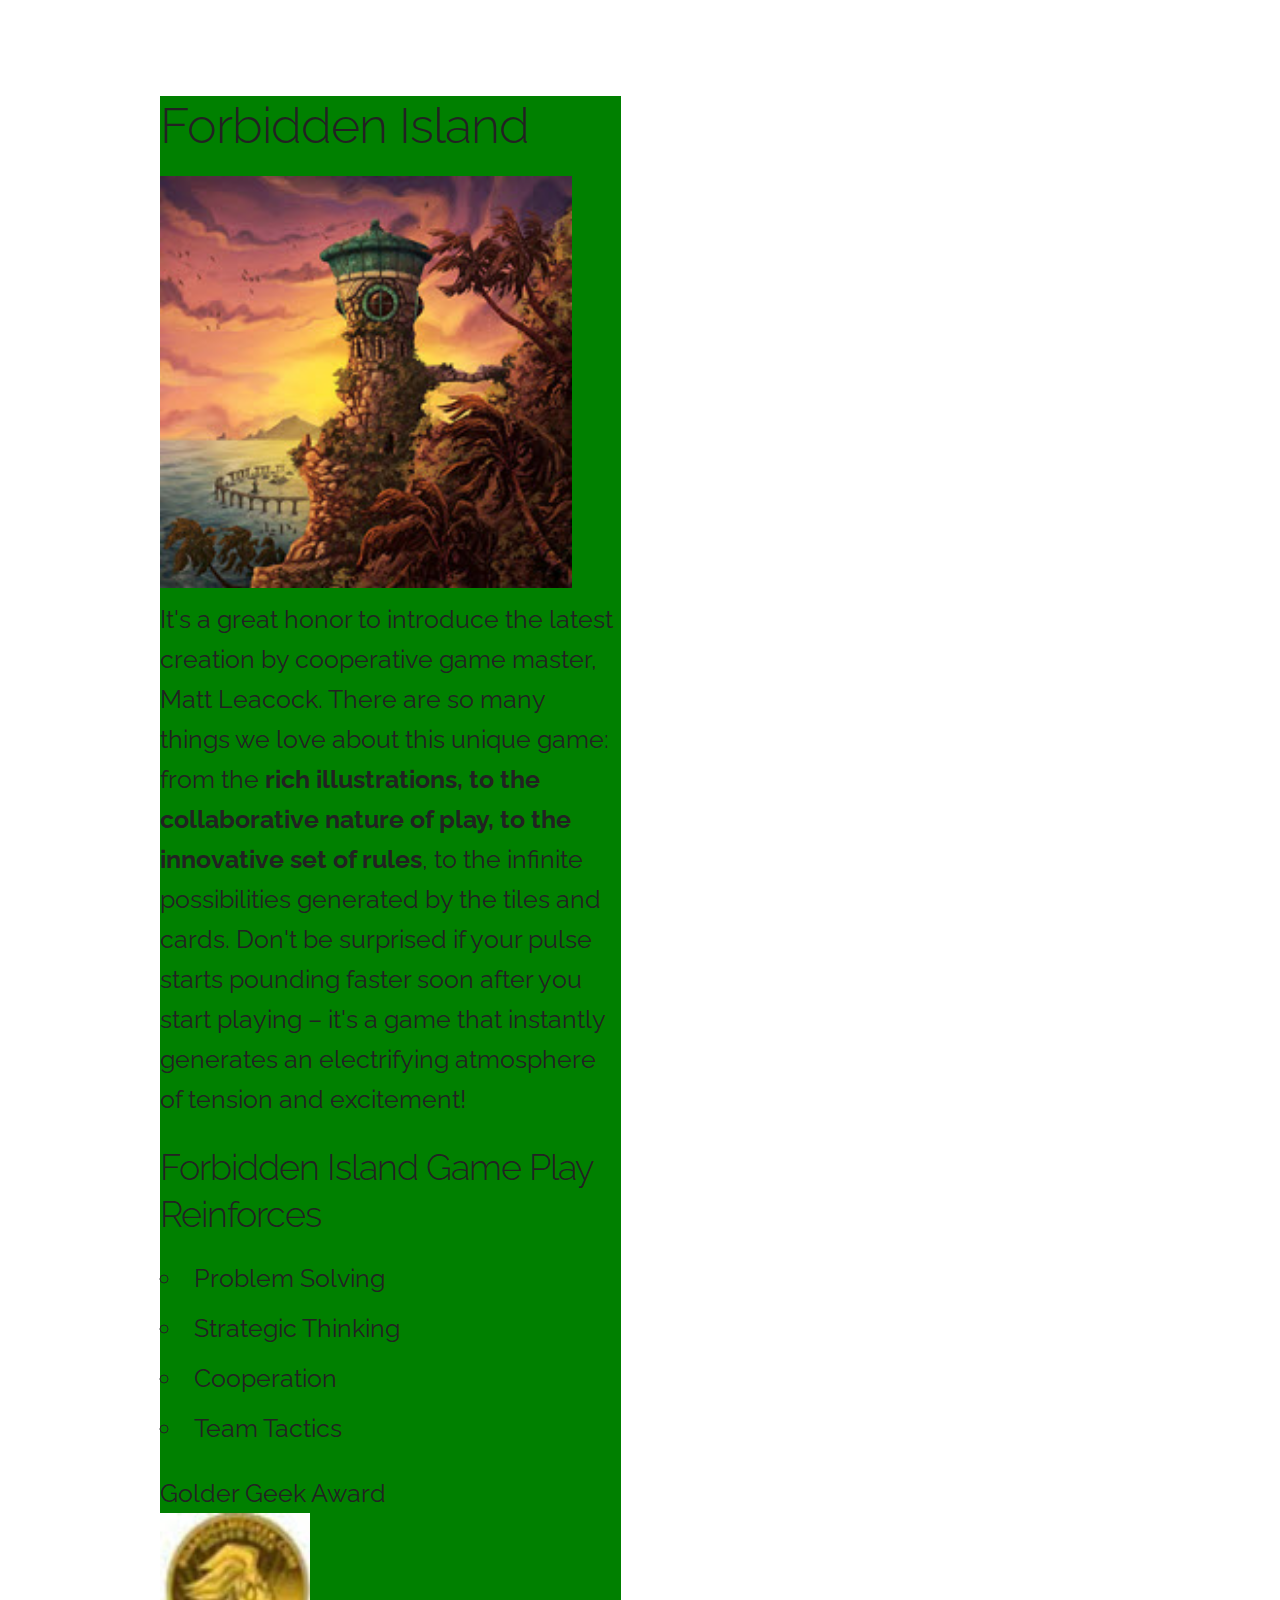
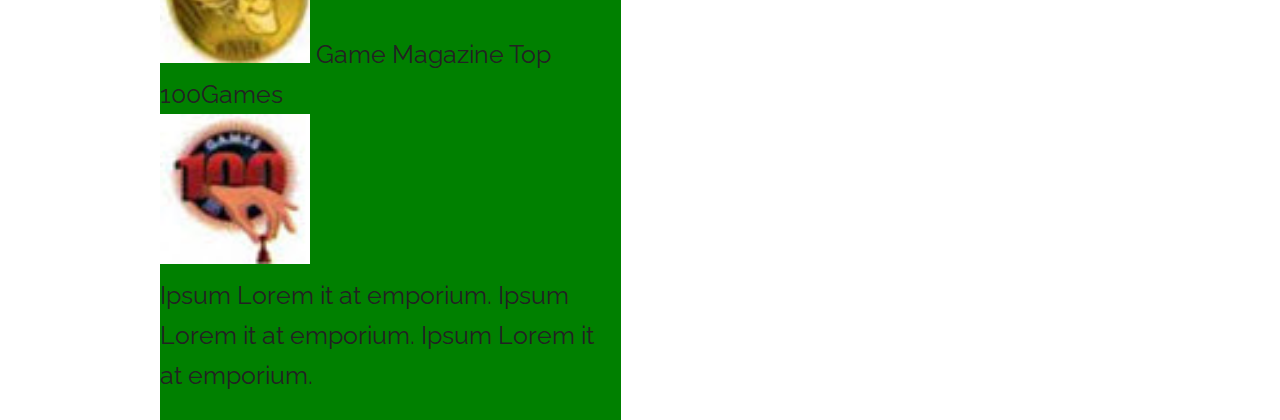
==== digitasLGi/index.html @ bc46b1b3 "DigitasLBi Project v1" ====
<!DOCTYPE html>
<html lang="en">
<head>

  <!-- Page Setup
  –––––––––––––––––––––––––––––––––––––––––––––––––– -->
  <meta charset="utf-8">
  <title>Forbidden Island</title>
  <meta name="description" content="html5">
  <meta name="jllavina" content="boardgames">

  <!-- Mobile Specs
  –––––––––––––––––––––––––––––––––––––––––––––––––– -->
  <meta name="viewport" content="width=device-width, initial-scale=1">

  <!-- Font
  –––––––––––––––––––––––––––––––––––––––––––––––––– -->
  <link href="//fonts.googleapis.com/css?family=Raleway:400,300,600" rel="stylesheet" type="text/css">

  <!-- CSS
  –––––––––––––––––––––––––––––––––––––––––––––––––– -->
  <link rel="stylesheet" href="css/normalize.css">
  <link rel="stylesheet" href="css/skeleton.css">

  <!-- Favicon
  –––––––––––––––––––––––––––––––––––––––––––––––––– -->
  <link rel="icon" type="image/png" href="images/favicon.png">

</head>
<body>

  <!-- Primary Page Layout
  –––––––––––––––––––––––––––––––––––––––––––––––––– -->

  <div class="container">
    
    <div class="row">
      <div class="one-half column" style="margin-top: 10%; background-color:green;">  
      	<header>    
            <h1>Forbidden Island</h1>
            <img id="img-circle" src="images/forbidden-island.jpg" alt="forbidden-island-image" width="412px" height="412px" />
            <p>It's a great honor to introduce the latest creation by cooperative game master, Matt Leacock. There are so many things we love about this unique game: from the <strong>rich illustrations, to the collaborative nature of play, to the innovative set of rules</strong>, to the infinite possibilities generated by the tiles and cards. Don't be surprised if your pulse starts pounding faster soon after you start playing – it's a game that instantly generates an electrifying atmosphere of tension and excitement!</p>
        </header>
        
        <article>
            <h3>Forbidden Island Game Play Reinforces</h3>
            <ul>
                <li>Problem Solving</li>
                <li>Strategic Thinking</li>
                <li>Cooperation</li>
                <li>Team Tactics</li>
            </ul>
        </article>
        
        <article>
        	<span>Golder Geek Award<br/>
            <img src="images/Golden-Geek-Award.jpg" alt="golden-geek-award-icon" width="150px" height="150px" /></span>
            
            <span>Game Magazine Top 100Games<br/>
            <img src="images/Game-Magazine-Top100-Games.jpg" alt="top100-games-icon" width="150px" height="150px" /></span>
            
            <p class="footer">Ipsum Lorem it at emporium. Ipsum Lorem it at emporium. Ipsum Lorem it at emporium.</p>
            
            
            
        </div>
     </div>       

        

               
        

  </div>

  
  
  
  
  
  
  
  

<!-- End Document
  –––––––––––––––––––––––––––––––––––––––––––––––––– -->
</body>
</html>
---- digitasLGi/css/skeleton.css ----
/*
* Skeleton V2.0.4
* Copyright 2014, Dave Gamache
* www.getskeleton.com
* Free to use under the MIT license.
* http://www.opensource.org/licenses/mit-license.php
* 12/29/2014
*/


/* Table of contents
––––––––––––––––––––––––––––––––––––––––––––––––––
- Grid
- Base Styles
- Typography
- Links
- Buttons
- Forms
- Lists
- Code
- Tables
- Spacing
- Utilities
- Clearing
- Media Queries
*/


/* Grid
–––––––––––––––––––––––––––––––––––––––––––––––––– */
.container {
  position: relative;
  width: 100%;
  max-width: 960px;
  margin: 0 auto;
  padding-left: 20px;
  box-sizing: border-box; 
  background-color:#ffffff;
}
.column,
.columns {
  width: 100%;
  float: left;
  box-sizing: border-box; }

/* For devices larger than 400px */
@media (min-width: 400px) {
  .container {
    width: 85%;
    padding: 0; }
}

/* For devices larger than 550px */
@media (min-width: 550px) {
  .container {
    width: 80%; }
  .column,
  .columns {
    margin-left: 4%; }
  .column:first-child,
  .columns:first-child {
    margin-left: 0; }

  .one.column,
  .one.columns                    { width: 4.66666666667%; }
  .two.columns                    { width: 13.3333333333%; }
  .three.columns                  { width: 22%;            }
  .four.columns                   { width: 30.6666666667%; }
  .five.columns                   { width: 39.3333333333%; }
  .six.columns                    { width: 48%;            }
  .seven.columns                  { width: 56.6666666667%; }
  .eight.columns                  { width: 65.3333333333%; }
  .nine.columns                   { width: 74.0%;          }
  .ten.columns                    { width: 82.6666666667%; }
  .eleven.columns                 { width: 91.3333333333%; }
  .twelve.columns                 { width: 100%; margin-left: 0; }

  .one-third.column               { width: 30.6666666667%; }
  .two-thirds.column              { width: 65.3333333333%; }

  .one-half.column                { width: 48%; }

  /* Offsets */
  .offset-by-one.column,
  .offset-by-one.columns          { margin-left: 8.66666666667%; }
  .offset-by-two.column,
  .offset-by-two.columns          { margin-left: 17.3333333333%; }
  .offset-by-three.column,
  .offset-by-three.columns        { margin-left: 26%;            }
  .offset-by-four.column,
  .offset-by-four.columns         { margin-left: 34.6666666667%; }
  .offset-by-five.column,
  .offset-by-five.columns         { margin-left: 43.3333333333%; }
  .offset-by-six.column,
  .offset-by-six.columns          { margin-left: 52%;            }
  .offset-by-seven.column,
  .offset-by-seven.columns        { margin-left: 60.6666666667%; }
  .offset-by-eight.column,
  .offset-by-eight.columns        { margin-left: 69.3333333333%; }
  .offset-by-nine.column,
  .offset-by-nine.columns         { margin-left: 78.0%;          }
  .offset-by-ten.column,
  .offset-by-ten.columns          { margin-left: 86.6666666667%; }
  .offset-by-eleven.column,
  .offset-by-eleven.columns       { margin-left: 95.3333333333%; }

  .offset-by-one-third.column,
  .offset-by-one-third.columns    { margin-left: 34.6666666667%; }
  .offset-by-two-thirds.column,
  .offset-by-two-thirds.columns   { margin-left: 69.3333333333%; }

  .offset-by-one-half.column,
  .offset-by-one-half.columns     { margin-left: 52%; }

}


/* Base Styles
–––––––––––––––––––––––––––––––––––––––––––––––––– */
/* NOTE
html is set to 62.5% so that all the REM measurements throughout Skeleton
are based on 10px sizing. So basically 1.5rem = 15px :) */
html {
  font-size: 62.5%; }
body {
  font-size: 2.5em; /* currently ems cause chrome bug misinterpreting rems on body element */
  line-height: 1.6;
  font-weight: 400;
  font-family: "Raleway", "HelveticaNeue", "Helvetica Neue", Helvetica, Arial, sans-serif;
  color: #222; }


/* Typography
–––––––––––––––––––––––––––––––––––––––––––––––––– */
h1, h2, h3, h4, h5, h6 {
  margin-top: 0;
  margin-bottom: 2rem;
  font-weight: 300; }
h1 { font-size: 4.0rem; line-height: 1.2;  letter-spacing: -.1rem;}
h2 { font-size: 3.6rem; line-height: 1.25; letter-spacing: -.1rem; }
h3 { font-size: 3.0rem; line-height: 1.3;  letter-spacing: -.1rem; }
h4 { font-size: 2.4rem; line-height: 1.35; letter-spacing: -.08rem; }
h5 { font-size: 1.8rem; line-height: 1.5;  letter-spacing: -.05rem; }
h6 { font-size: 1.5rem; line-height: 1.6;  letter-spacing: 0; }

/* Larger than phablet */
@media (min-width: 550px) {
  h1 { font-size: 5.0rem; }
  h2 { font-size: 4.2rem; }
  h3 { font-size: 3.6rem; }
  h4 { font-size: 3.0rem; }
  h5 { font-size: 2.4rem; }
  h6 { font-size: 1.5rem; }
}

p {
  margin-top: 0; }


/* Links
–––––––––––––––––––––––––––––––––––––––––––––––––– */
a {
  color: #1EAEDB; }
a:hover {
  color: #0FA0CE; }


/* Buttons
–––––––––––––––––––––––––––––––––––––––––––––––––– */
.button,
button,
input[type="submit"],
input[type="reset"],
input[type="button"] {
  display: inline-block;
  height: 38px;
  padding: 0 30px;
  color: #555;
  text-align: center;
  font-size: 11px;
  font-weight: 600;
  line-height: 38px;
  letter-spacing: .1rem;
  text-transform: uppercase;
  text-decoration: none;
  white-space: nowrap;
  background-color: transparent;
  border-radius: 4px;
  border: 1px solid #bbb;
  cursor: pointer;
  box-sizing: border-box; }
.button:hover,
button:hover,
input[type="submit"]:hover,
input[type="reset"]:hover,
input[type="button"]:hover,
.button:focus,
button:focus,
input[type="submit"]:focus,
input[type="reset"]:focus,
input[type="button"]:focus {
  color: #333;
  border-color: #888;
  outline: 0; }
.button.button-primary,
button.button-primary,
input[type="submit"].button-primary,
input[type="reset"].button-primary,
input[type="button"].button-primary {
  color: #FFF;
  background-color: #33C3F0;
  border-color: #33C3F0; }
.button.button-primary:hover,
button.button-primary:hover,
input[type="submit"].button-primary:hover,
input[type="reset"].button-primary:hover,
input[type="button"].button-primary:hover,
.button.button-primary:focus,
button.button-primary:focus,
input[type="submit"].button-primary:focus,
input[type="reset"].button-primary:focus,
input[type="button"].button-primary:focus {
  color: #FFF;
  background-color: #1EAEDB;
  border-color: #1EAEDB; }


/* Forms
–––––––––––––––––––––––––––––––––––––––––––––––––– */
input[type="email"],
input[type="number"],
input[type="search"],
input[type="text"],
input[type="tel"],
input[type="url"],
input[type="password"],
textarea,
select {
  height: 38px;
  padding: 6px 10px; /* The 6px vertically centers text on FF, ignored by Webkit */
  background-color: #fff;
  border: 1px solid #D1D1D1;
  border-radius: 4px;
  box-shadow: none;
  box-sizing: border-box; }
/* Removes awkward default styles on some inputs for iOS */
input[type="email"],
input[type="number"],
input[type="search"],
input[type="text"],
input[type="tel"],
input[type="url"],
input[type="password"],
textarea {
  -webkit-appearance: none;
     -moz-appearance: none;
          appearance: none; }
textarea {
  min-height: 65px;
  padding-top: 6px;
  padding-bottom: 6px; }
input[type="email"]:focus,
input[type="number"]:focus,
input[type="search"]:focus,
input[type="text"]:focus,
input[type="tel"]:focus,
input[type="url"]:focus,
input[type="password"]:focus,
textarea:focus,
select:focus {
  border: 1px solid #33C3F0;
  outline: 0; }
label,
legend {
  display: block;
  margin-bottom: .5rem;
  font-weight: 600; }
fieldset {
  padding: 0;
  border-width: 0; }
input[type="checkbox"],
input[type="radio"] {
  display: inline; }
label > .label-body {
  display: inline-block;
  margin-left: .5rem;
  font-weight: normal; }


/* Lists
–––––––––––––––––––––––––––––––––––––––––––––––––– */
ul {
  list-style: circle inside; }
ol {
  list-style: decimal inside; }
ol, ul {
  padding-left: 0;
  margin-top: 0; }
ul ul,
ul ol,
ol ol,
ol ul {
  margin: 1.5rem 0 1.5rem 3rem;
  font-size: 90%; }
li {
  margin-bottom: 1rem; }


/* Code
–––––––––––––––––––––––––––––––––––––––––––––––––– */
code {
  padding: .2rem .5rem;
  margin: 0 .2rem;
  font-size: 90%;
  white-space: nowrap;
  background: #F1F1F1;
  border: 1px solid #E1E1E1;
  border-radius: 4px; }
pre > code {
  display: block;
  padding: 1rem 1.5rem;
  white-space: pre; }


/* Tables
–––––––––––––––––––––––––––––––––––––––––––––––––– */
th,
td {
  padding: 12px 15px;
  text-align: left;
  border-bottom: 1px solid #E1E1E1; }
th:first-child,
td:first-child {
  padding-left: 0; }
th:last-child,
td:last-child {
  padding-right: 0; }


/* Spacing
–––––––––––––––––––––––––––––––––––––––––––––––––– */
button,
.button {
  margin-bottom: 1rem; }
input,
textarea,
select,
fieldset {
  margin-bottom: 1.5rem; }
pre,
blockquote,
dl,
figure,
table,
p,
ul,
ol,
form {
  margin-bottom: 2.5rem; }


/* Utilities
–––––––––––––––––––––––––––––––––––––––––––––––––– */
.u-full-width {
  width: 100%;
  box-sizing: border-box; }
.u-max-full-width {
  max-width: 100%;
  box-sizing: border-box; }
.u-pull-right {
  float: right; }
.u-pull-left {
  float: left; }


/* Misc
–––––––––––––––––––––––––––––––––––––––––––––––––– */
hr {
  margin-top: 3rem;
  margin-bottom: 3.5rem;
  border-width: 0;
  border-top: 1px solid #E1E1E1; }


/* Clearing
–––––––––––––––––––––––––––––––––––––––––––––––––– */

/* Self Clearing Goodness */
.container:after,
.row:after,
.u-cf {
  content: "";
  display: table;
  clear: both; }


/* Media Queries
–––––––––––––––––––––––––––––––––––––––––––––––––– */
/*
Note: The best way to structure the use of media queries is to create the queries
near the relevant code. For example, if you wanted to change the styles for buttons
on small devices, paste the mobile query code up in the buttons section and style it
there.
*/


/* Larger than mobile */
@media (min-width: 400px) {}

/* Larger than phablet (also point when grid becomes active) */
@media (min-width: 550px) {}

/* Larger than tablet */
@media (min-width: 750px) {}

/* Larger than desktop */
@media (min-width: 1000px) {}

/* Larger than Desktop HD */
@media (min-width: 1200px) {}





.img-circle {
    border-radius: 50%;
}

#cta-button {
	text-align: center; 
    background-color: orange;
	-moz-border-radius: 15px;
 	border-radius: 15px;
    border:solid 1px black;
    padding:5px; 
	box-shadow: 10px 10px 5px #888888;
	
}

#footer { font-size:10px; color:#ccc;" }
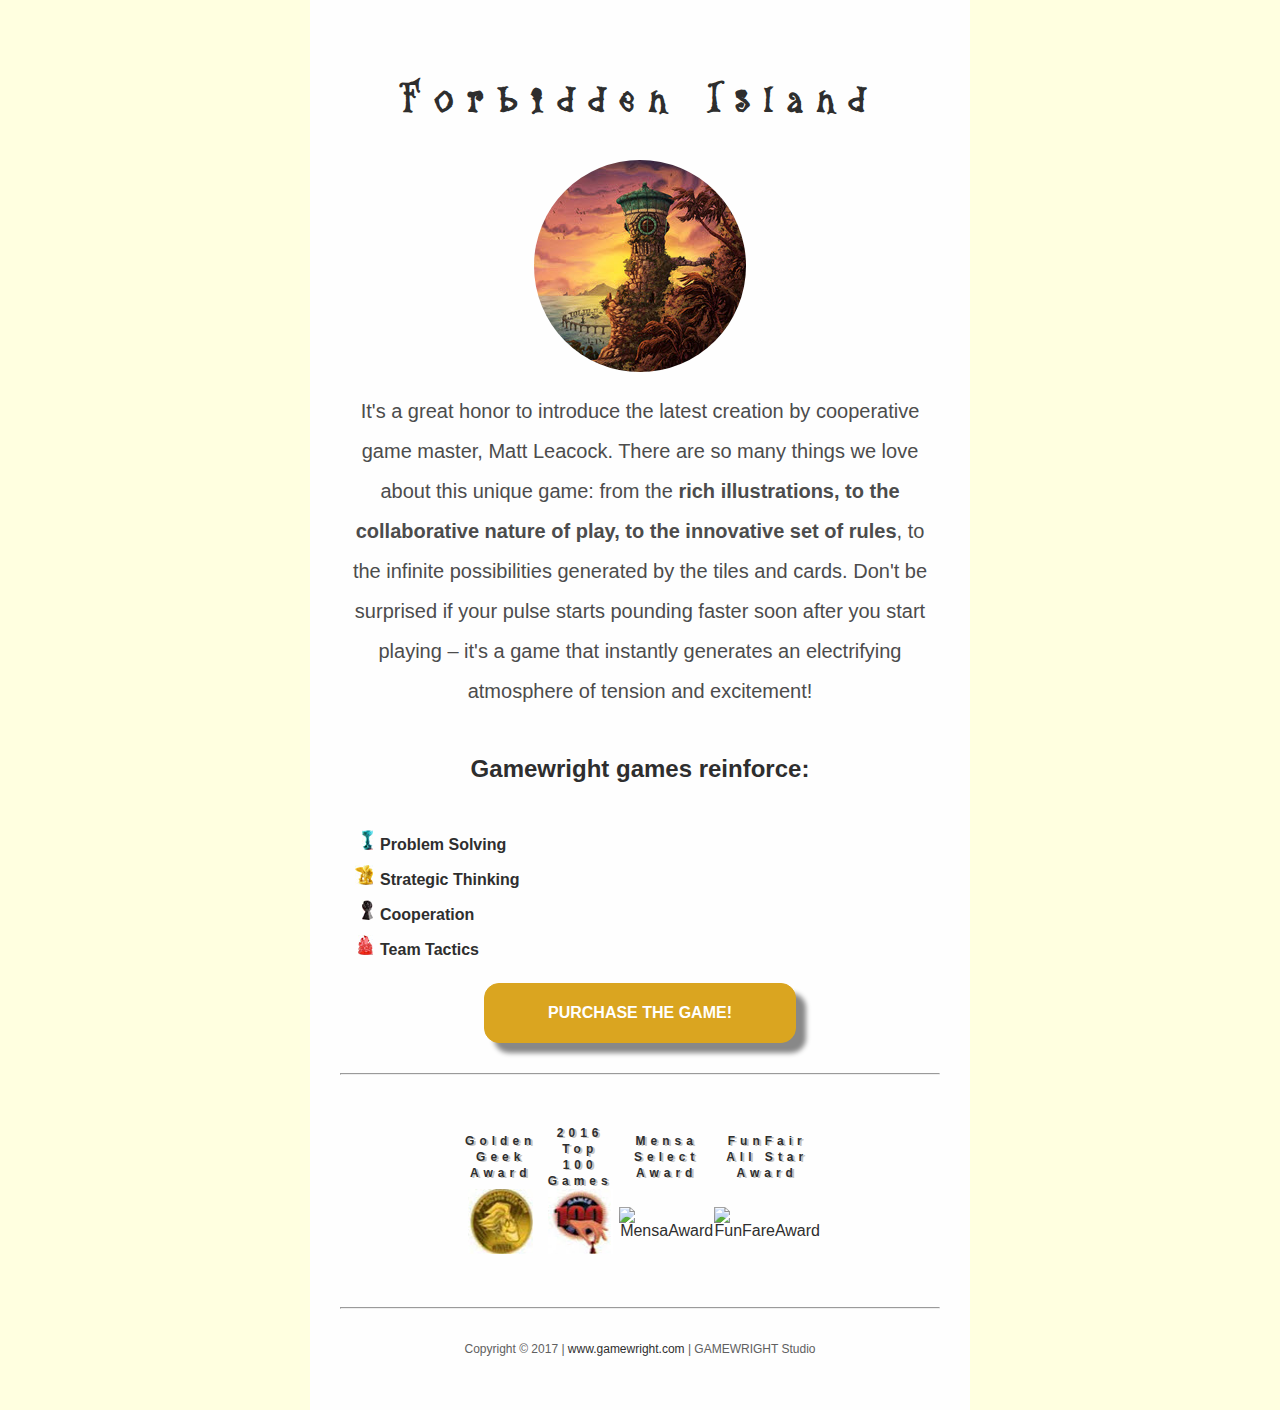
==== commit ac984d43: "changelog 1" ====
--- a/digitasLGi/index.html
+++ b/digitasLGi/index.html
@@ -8,81 +8,140 @@
   <title>Forbidden Island</title>
   <meta name="description" content="html5">
   <meta name="jllavina" content="boardgames">
-
   <!-- Mobile Specs
   –––––––––––––––––––––––––––––––––––––––––––––––––– -->
   <meta name="viewport" content="width=device-width, initial-scale=1">
-
   <!-- Font
   –––––––––––––––––––––––––––––––––––––––––––––––––– -->
   <link href="//fonts.googleapis.com/css?family=Raleway:400,300,600" rel="stylesheet" type="text/css">
+  <!-- CSS
+  –––––––––––––––––––––––––––––––––––––––––––––––––– 
+  <link rel="stylesheet" href="css/style.css">
+  -->
 
-  <!-- CSS
-  –––––––––––––––––––––––––––––––––––––––––––––––––– -->
-  <link rel="stylesheet" href="css/normalize.css">
-  <link rel="stylesheet" href="css/skeleton.css">
+  <style type="text/css">
+    body {
+		font-family: 'Open Sans', Helvetica, arial, sans-serif;
+		font-size: 100%;
+		line-height: 100%;
+		font-weight: normal;
+		text-align: center;
+		max-width: 660px;
+		margin: 0 auto 0 auto;
+		color: #2e2e2e; 
+		background-color: #FFFFE0; }	
+	
+	.img-circle {
+    	border-radius: 50%; }
+	a:link, a:hover, a:visited, a:active {
+		color: #ffffff;  
+		text-decoration: none; }
+	
+	.textStyle { font-size:125%; line-height:40px; color:#4c4c4c; }
+	
+	ul, li { line-height:35px; text-align:left; font-weight:bold; }
+	
+	table { padding:20px; }
+	
+	@font-face {
+		font-family: "GingerbreadHouse";
+		src: url(fonts/GingerbreadHouse.ttf) format("truetype"); }
+	
+	h1 { padding-top: 30px; padding-bottom: 20px; letter-spacing:15px; font-size:300%; font-family:"GingerbreadHouse"; }
+	h2 { padding-top: 30px; padding-bottom: 30px; }
+	
+	th { font-size: 75%; text-shadow: 2px 1px #c2c2c2; letter-spacing:5px; } 
+	
+	hr { margin-top: 30px; margin-bottom: 30px; }
+	
+	.dark { color: #2e2e2e !important; a:hover: bold;}
+	
+	#container { background-color:#FEFEFE; padding:30px; }
+	
+	#cta {
+		-moz-border-radius: 15px;
+		margin: 0 auto 0 auto; 
+		width: 50%;
+		padding: 5px; 
+		background-color: #DAA520;
+		border-radius: 15px;
+		border: solid 1px #DAA520;
+		box-shadow: 10px 10px 5px #888888;	
+		font-weight: bold;
+		text-decoration: none;  }
+		
+	#footer { color:#606060; font-size:12px; line-height:21px; font-weight:400; padding-bottom:20px; }		
+	
+	#bullet-icon-goblet { list-style-image: url('images/goblet.jpg'); }
+	#bullet-icon-lion { list-style-image: url('images/lion.jpg');  }
+	#bullet-icon-stone { list-style-image: url('images/stone.jpg'); }
+	#bullet-icon-crystal { list-style-image: url('images/crystal.jpg');  }
+	
+	
+	 
+	/*  mobile queries */
+	@media only screen and ((max-device-width: 640px) { 
+		body { max-width: 400px; }
+		h1 { font-size:100%; padding-top: 20px; letter-spacing:10px; }
+	}
+	
+	
+  </style>
+  
+</head>
+	
 
-  <!-- Favicon
-  –––––––––––––––––––––––––––––––––––––––––––––––––– -->
-  <link rel="icon" type="image/png" href="images/favicon.png">
 
-</head>
 <body>
-
-  <!-- Primary Page Layout
-  –––––––––––––––––––––––––––––––––––––––––––––––––– -->
-
-  <div class="container">
-    
-    <div class="row">
-      <div class="one-half column" style="margin-top: 10%; background-color:green;">  
-      	<header>    
+<div id="container">
+		<header>    
             <h1>Forbidden Island</h1>
-            <img id="img-circle" src="images/forbidden-island.jpg" alt="forbidden-island-image" width="412px" height="412px" />
-            <p>It's a great honor to introduce the latest creation by cooperative game master, Matt Leacock. There are so many things we love about this unique game: from the <strong>rich illustrations, to the collaborative nature of play, to the innovative set of rules</strong>, to the infinite possibilities generated by the tiles and cards. Don't be surprised if your pulse starts pounding faster soon after you start playing – it's a game that instantly generates an electrifying atmosphere of tension and excitement!</p>
+            <a href="http://www.gamewright.com/gamewright/index.php?section=games&page=game&show=245" target="_blank">
+            <img class="img-circle" src="images/forbidden-island.jpg" alt="forbidden-island-image" width="212px" height="212px" /></a>
+            <br/><br/>
+            <div class="textStyle">It's a great honor to introduce the latest creation by cooperative game master, Matt Leacock. There are so many things we love about this unique game: from the <strong>rich illustrations, to the collaborative nature of play, to the innovative set of rules</strong>, to the infinite possibilities generated by the tiles and cards. Don't be surprised if your pulse starts pounding faster soon after you start playing – it's a game that instantly generates an electrifying atmosphere of tension and excitement!</div>
         </header>
         
-        <article>
-            <h3>Forbidden Island Game Play Reinforces</h3>
-            <ul>
-                <li>Problem Solving</li>
-                <li>Strategic Thinking</li>
-                <li>Cooperation</li>
-                <li>Team Tactics</li>
-            </ul>
+       <article>
+                <h2>Gamewright games reinforce:</h2>
+                <ul>
+                	<li id="bullet-icon-goblet">Problem Solving</li>
+                    <li id="bullet-icon-lion">Strategic Thinking</li>
+                    <li id="bullet-icon-stone">Cooperation</li>
+                    <li id="bullet-icon-crystal">Team Tactics</li>
+                </ul>   
         </article>
         
-        <article>
-        	<span>Golder Geek Award<br/>
-            <img src="images/Golden-Geek-Award.jpg" alt="golden-geek-award-icon" width="150px" height="150px" /></span>
-            
-            <span>Game Magazine Top 100Games<br/>
-            <img src="images/Game-Magazine-Top100-Games.jpg" alt="top100-games-icon" width="150px" height="150px" /></span>
-            
-            <p class="footer">Ipsum Lorem it at emporium. Ipsum Lorem it at emporium. Ipsum Lorem it at emporium.</p>
-            
-            
-            
+        
+        <div id="cta">
+        	<p><a href="http://www.gamewright.com/gamewright/index.php?section=games&page=game&show=245" target="_blank">PURCHASE THE GAME!</a></p>
         </div>
-     </div>       
-
         
 
-               
-        
+        <hr/>
 
-  </div>
+       
+        <article>        
+            <table width="400px" cellpadding="0" cellspacing="0" border="0" align="center"> 
+                <tbody>
+                <th>Golden Geek Award</th>
+                <th>2016 Top 100 Games</th>
+                <th>Mensa Select Award</th>
+                <th>FunFair All Star Award</th>
+                <tr align="center">
+                    <td width="100px"><img src="images/Golden-Geek-Award.jpg" alt="GoldenGeekAward" width="65" height="65" /></td>                    <td width="100px"><img src="images/Game-Magazine-Top100-Games.jpg" alt="Top100GamesAward" width="65" height="65" /></td>
+                    <td width="100px"><img src="images/Mensa.jpg" alt="MensaAward" width="65" height="65" /></td>
+                    <td width="100px"><img src="images/FunFare.jpg" alt="FunFareAward" width="65" height="65" /></td>
+                </tr>
+                </tbody>
+            </table>
+        </article>
+           
+        <hr/>
+            
+        <div id="footer">Copyright © 2017 | <a class="dark" href="http://www.gamewright.com/" target="_blank">www.gamewright.com</a> | GAMEWRIGHT Studio</div>
 
-  
-  
-  
-  
-  
-  
-  
-  
-
-<!-- End Document
-  –––––––––––––––––––––––––––––––––––––––––––––––––– -->
+   </div>   
+           
 </body>
 </html>
--- a/digitasLGi/css/style.css
+++ b/digitasLGi/css/style.css
@@ -0,0 +1 @@
+﻿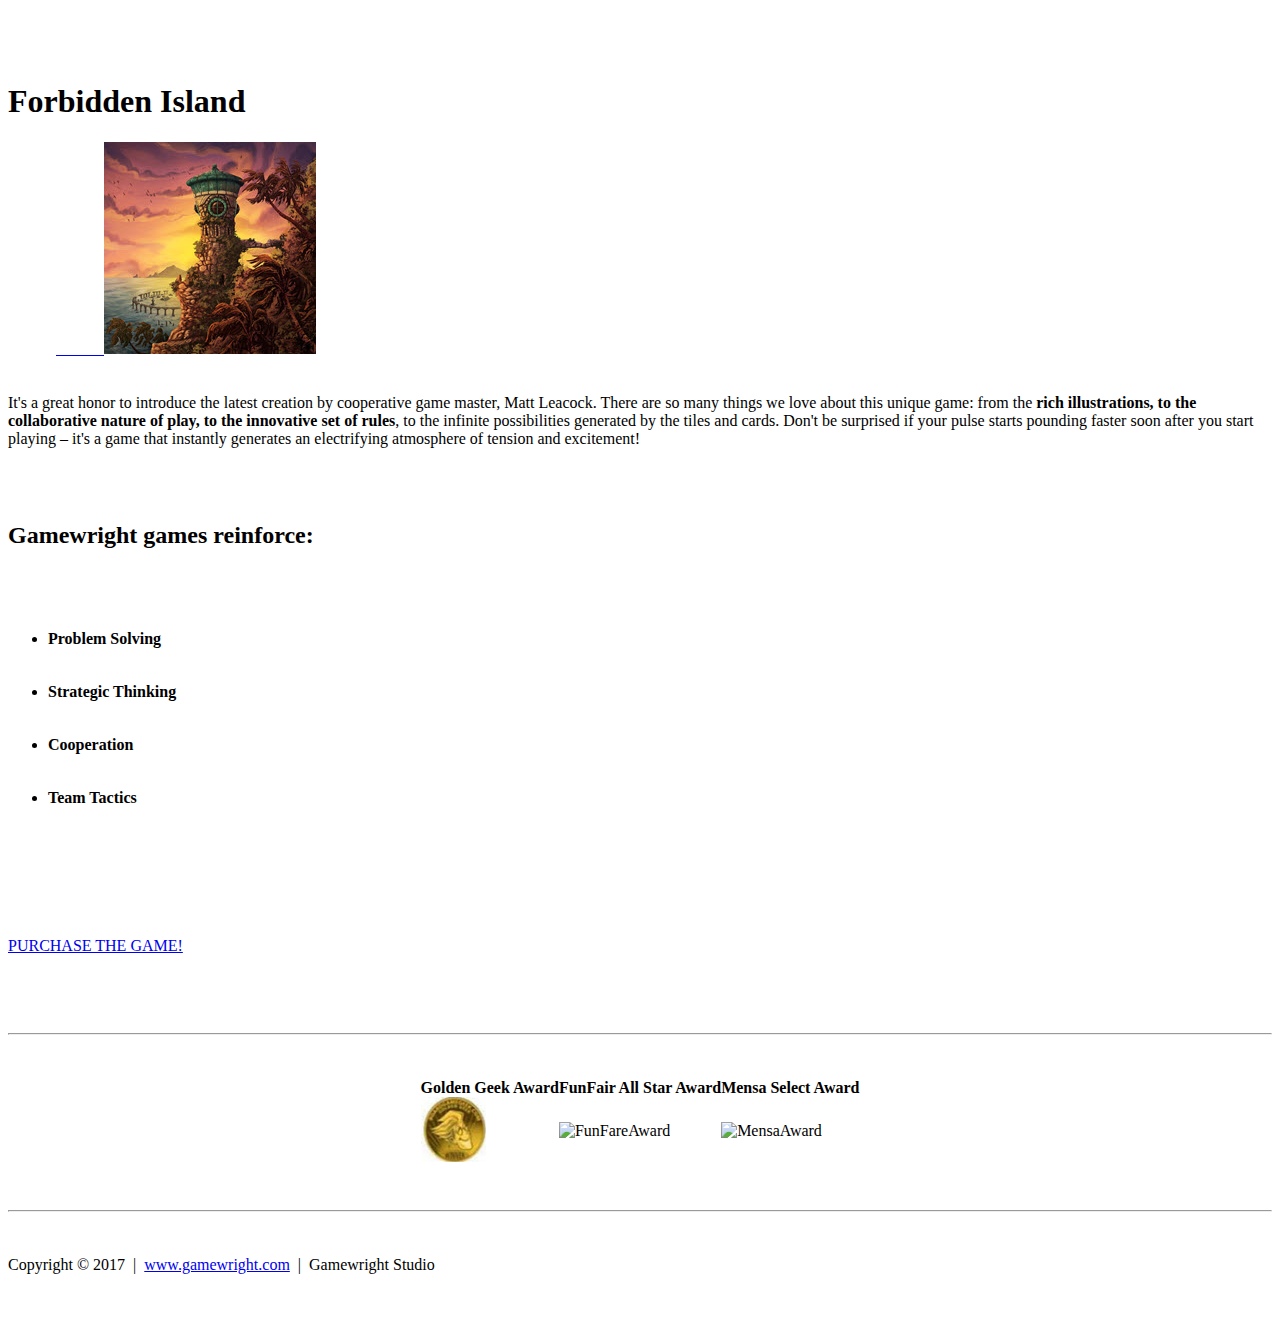
==== commit bdadbf14: "DigitasLBi Project" ====
--- a/digitasLGi/index.html
+++ b/digitasLGi/index.html
@@ -1,147 +1,10 @@
-<!DOCTYPE html>
-<html lang="en">
-<head>
+<!DOCTYPE html><html lang="en"><head>
+  <!-- Page Setup  –––––––––––––––––––––––––––––––––––––––––––––––––– -->  <meta charset="utf-8">  <title>Forbidden Island</title>  <meta name="description" content="html5">  <meta name="jllavina" content="boardgames">  <!-- Mobile Specs  –––––––––––––––––––––––––––––––––––––––––––––––––– -->  <meta name="viewport" content="width=device-width, initial-scale=1">  <!-- Font  –––––––––––––––––––––––––––––––––––––––––––––––––– -->  <link href="//fonts.googleapis.com/css?family=Raleway:400,300,600" rel="stylesheet" type="text/css">  <!-- CSS     ––––––––––––––––––––––––––––––––––––––––––––––––––   <link rel="stylesheet" href="css/styles.css"> -->
+  <style type="text/css">   body {  font-family: 'Open Sans', Helvetica, arial, sans-serif;  font-size: 100%;  line-height: 100%;  font-weight: normal;  text-align: center;  max-width: 660px;  margin: 0 auto 0 auto;  color: #2e2e2e;   background-color: #FFFFE0; }   .img-circle {     border-radius: 50%; }
+ a:link, a:hover, a:visited, a:active {  color: #ffffff;    text-decoration: none; }  .textStyle { font-size:125%; line-height:40px; color:#4c4c4c; }  ul, li { line-height:35px; text-align:left; font-weight:bold; }  table { padding:20px; }  @font-face {  font-family: "GingerbreadHouse";  src: url(fonts/GingerbreadHouse.ttf) format("truetype"); }  h1 { padding-top: 30px; padding-bottom: 20px; letter-spacing:15px; font-size:300%; font-family:"GingerbreadHouse"; } h2 { padding-top: 30px; padding-bottom: 30px; }  th { font-size: 75%; text-shadow: 2px 1px #c2c2c2; letter-spacing:5px; }   #dark { color: #2e2e2e; }  span:hover { font-weight:bold; }  #spacer1 { padding-top:25px; padding-bottom:25px; } #spacer2 { padding-top:25px; padding-bottom:25px; }  #container { background-color:#FEFEFE; padding:30px; }  #cta {  -moz-border-radius: 15px;  margin: 0 auto 0 auto;   width: 50%;  padding: 5px;   background-color: #DAA520;  border-radius: 15px;  border: solid 1px #DAA520;  box-shadow: 10px 10px 5px #888888;   font-weight: bold;  text-decoration: none;  }   #footer { color:#606060; font-size:12px; line-height:21px; font-weight:400; padding-bottom:20px; }    #bullet-icon-goblet { list-style-image: url('images/goblet.jpg'); } #bullet-icon-lion { list-style-image: url('images/lion.jpg');  } #bullet-icon-stone { list-style-image: url('images/stone.jpg'); } #bullet-icon-crystal { list-style-image: url('images/crystal.jpg');  }   /* Smaller mobile */ @media only screen and ( max-device-width: 414px)  {  body { max-width: 414px; width: 90%; background-color: #ffffff;  }  h1 { font-size:200%; padding-top:10px; letter-spacing:10px; line-height:150%; }  h2 { font-size:150%; line-height:150%; }  th { font-size:10px; }  table { padding:0px; }  .spacer2 { padding-top:40px;  }  #cta { width:90%; padding-right:10px; padding-left:10px; }  #footer { font-size:10px; } 
+  /* tbody.collapse { visibility: collapse !important; } */ }  /* Larger mobile */ @media only screen and ( min-device-width: 415px) {  body { max-width: 600px; }  #cta { padding-right:0px; padding-left:10px; } }  /* Larger than tablet */ @media (min-width: 750px) {    body { max-width: 700px;  } }
 
-  <!-- Page Setup
-  –––––––––––––––––––––––––––––––––––––––––––––––––– -->
-  <meta charset="utf-8">
-  <title>Forbidden Island</title>
-  <meta name="description" content="html5">
-  <meta name="jllavina" content="boardgames">
-  <!-- Mobile Specs
-  –––––––––––––––––––––––––––––––––––––––––––––––––– -->
-  <meta name="viewport" content="width=device-width, initial-scale=1">
-  <!-- Font
-  –––––––––––––––––––––––––––––––––––––––––––––––––– -->
-  <link href="//fonts.googleapis.com/css?family=Raleway:400,300,600" rel="stylesheet" type="text/css">
-  <!-- CSS
-  –––––––––––––––––––––––––––––––––––––––––––––––––– 
-  <link rel="stylesheet" href="css/style.css">
-  -->
-
-  <style type="text/css">
-    body {
-		font-family: 'Open Sans', Helvetica, arial, sans-serif;
-		font-size: 100%;
-		line-height: 100%;
-		font-weight: normal;
-		text-align: center;
-		max-width: 660px;
-		margin: 0 auto 0 auto;
-		color: #2e2e2e; 
-		background-color: #FFFFE0; }	
-	
-	.img-circle {
-    	border-radius: 50%; }
-	a:link, a:hover, a:visited, a:active {
-		color: #ffffff;  
-		text-decoration: none; }
-	
-	.textStyle { font-size:125%; line-height:40px; color:#4c4c4c; }
-	
-	ul, li { line-height:35px; text-align:left; font-weight:bold; }
-	
-	table { padding:20px; }
-	
-	@font-face {
-		font-family: "GingerbreadHouse";
-		src: url(fonts/GingerbreadHouse.ttf) format("truetype"); }
-	
-	h1 { padding-top: 30px; padding-bottom: 20px; letter-spacing:15px; font-size:300%; font-family:"GingerbreadHouse"; }
-	h2 { padding-top: 30px; padding-bottom: 30px; }
-	
-	th { font-size: 75%; text-shadow: 2px 1px #c2c2c2; letter-spacing:5px; } 
-	
-	hr { margin-top: 30px; margin-bottom: 30px; }
-	
-	.dark { color: #2e2e2e !important; a:hover: bold;}
-	
-	#container { background-color:#FEFEFE; padding:30px; }
-	
-	#cta {
-		-moz-border-radius: 15px;
-		margin: 0 auto 0 auto; 
-		width: 50%;
-		padding: 5px; 
-		background-color: #DAA520;
-		border-radius: 15px;
-		border: solid 1px #DAA520;
-		box-shadow: 10px 10px 5px #888888;	
-		font-weight: bold;
-		text-decoration: none;  }
-		
-	#footer { color:#606060; font-size:12px; line-height:21px; font-weight:400; padding-bottom:20px; }		
-	
-	#bullet-icon-goblet { list-style-image: url('images/goblet.jpg'); }
-	#bullet-icon-lion { list-style-image: url('images/lion.jpg');  }
-	#bullet-icon-stone { list-style-image: url('images/stone.jpg'); }
-	#bullet-icon-crystal { list-style-image: url('images/crystal.jpg');  }
-	
-	
-	 
-	/*  mobile queries */
-	@media only screen and ((max-device-width: 640px) { 
-		body { max-width: 400px; }
-		h1 { font-size:100%; padding-top: 20px; letter-spacing:10px; }
-	}
-	
-	
-  </style>
-  
-</head>
-	
-
-
-<body>
-<div id="container">
-		<header>    
-            <h1>Forbidden Island</h1>
-            <a href="http://www.gamewright.com/gamewright/index.php?section=games&page=game&show=245" target="_blank">
-            <img class="img-circle" src="images/forbidden-island.jpg" alt="forbidden-island-image" width="212px" height="212px" /></a>
-            <br/><br/>
-            <div class="textStyle">It's a great honor to introduce the latest creation by cooperative game master, Matt Leacock. There are so many things we love about this unique game: from the <strong>rich illustrations, to the collaborative nature of play, to the innovative set of rules</strong>, to the infinite possibilities generated by the tiles and cards. Don't be surprised if your pulse starts pounding faster soon after you start playing – it's a game that instantly generates an electrifying atmosphere of tension and excitement!</div>
-        </header>
-        
-       <article>
-                <h2>Gamewright games reinforce:</h2>
-                <ul>
-                	<li id="bullet-icon-goblet">Problem Solving</li>
-                    <li id="bullet-icon-lion">Strategic Thinking</li>
-                    <li id="bullet-icon-stone">Cooperation</li>
-                    <li id="bullet-icon-crystal">Team Tactics</li>
-                </ul>   
-        </article>
-        
-        
-        <div id="cta">
-        	<p><a href="http://www.gamewright.com/gamewright/index.php?section=games&page=game&show=245" target="_blank">PURCHASE THE GAME!</a></p>
-        </div>
-        
-
-        <hr/>
-
-       
-        <article>        
-            <table width="400px" cellpadding="0" cellspacing="0" border="0" align="center"> 
-                <tbody>
-                <th>Golden Geek Award</th>
-                <th>2016 Top 100 Games</th>
-                <th>Mensa Select Award</th>
-                <th>FunFair All Star Award</th>
-                <tr align="center">
-                    <td width="100px"><img src="images/Golden-Geek-Award.jpg" alt="GoldenGeekAward" width="65" height="65" /></td>                    <td width="100px"><img src="images/Game-Magazine-Top100-Games.jpg" alt="Top100GamesAward" width="65" height="65" /></td>
-                    <td width="100px"><img src="images/Mensa.jpg" alt="MensaAward" width="65" height="65" /></td>
-                    <td width="100px"><img src="images/FunFare.jpg" alt="FunFareAward" width="65" height="65" /></td>
-                </tr>
-                </tbody>
-            </table>
-        </article>
-           
-        <hr/>
-            
-        <div id="footer">Copyright © 2017 | <a class="dark" href="http://www.gamewright.com/" target="_blank">www.gamewright.com</a> | GAMEWRIGHT Studio</div>
-
-   </div>   
-           
-</body>
-</html>
+   </style>  </head> 
+<body><div id="container">  <header>                <h1>Forbidden Island</h1>            <a href="http://gamewright.shptron.com/products/productdetail/part_number=CEA317/374.0" target="_blank">            <img class="img-circle" src="images/forbidden-island.jpg" alt="forbidden-island-image" width="212px" height="212px" /></a>            <br/><br/>            <div class="textStyle">It's a great honor to introduce the latest creation by cooperative game master, Matt Leacock. There are so many things we love about this unique game: from the <strong>rich illustrations, to the collaborative nature of play, to the innovative set of rules</strong>, to the infinite possibilities generated by the tiles and cards. Don't be surprised if your pulse starts pounding faster soon after you start playing – it's a game that instantly generates an electrifying atmosphere of tension and excitement!</div>        </header>               <article>                <h2>Gamewright games reinforce:</h2>                <ul>                 <li id="bullet-icon-goblet">Problem Solving</li>                    <li id="bullet-icon-lion">Strategic Thinking</li>                    <li id="bullet-icon-stone">Cooperation</li>                    <li id="bullet-icon-crystal">Team Tactics</li>                </ul>           </article>              <div id="spacer1"></div>                              <div id="cta">         <p><a href="http://gamewright.shptron.com/products/productdetail/part_number=CEA317/374.0" target="_blank">PURCHASE THE GAME!</a></p>        </div>                  <div id="spacer1"></div>                <hr/>               <article>                    <table cellpadding="0" cellspacing="0" border="0" align="center">                 <tbody>                <th>Golden Geek Award</th>                <th>FunFair All Star Award</th>                <th>Mensa Select Award</th>
+                <tr>                    <td><img src="images/Golden-Geek-Award.jpg" alt="GoldenGeekAward" width="65" height="65" /></td>                    <td><img src="images/FunFare.jpg" alt="FunFareAward" width="65" height="65" /></td>                    <td><img src="images/Mensa.jpg" alt="MensaAward" width="65" height="65" /></td>                </tr>                </tbody>            </table>        </article>                   <hr/>                <div id="spacer2"></div>                    <div id="footer">Copyright © 2017  |  <span><a id="dark" href="http://www.gamewright.com/" target="_blank">www.gamewright.com</a></span>  |  Gamewright Studio</div>
+   </div>              </body></html>
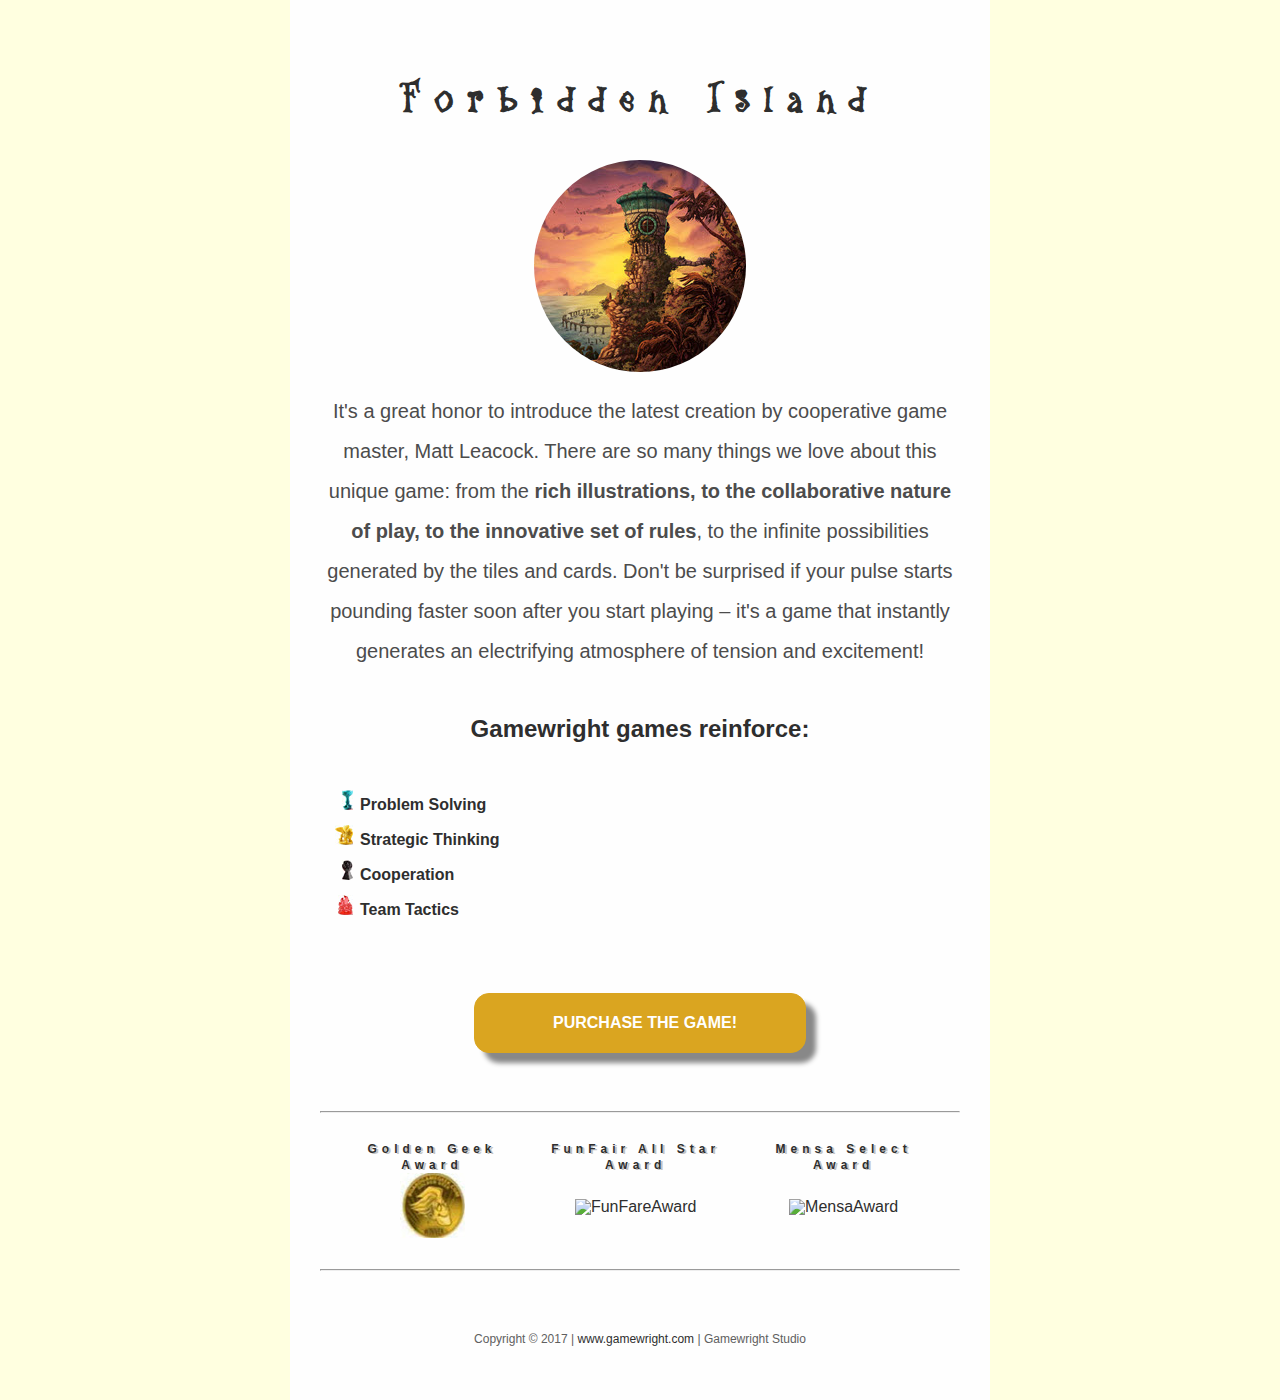
==== commit 81755c68: "Index file Upload" ====
--- a/digitasLGi/index.html
+++ b/digitasLGi/index.html
@@ -1,10 +1,177 @@
-<!DOCTYPE html><html lang="en"><head>
-  <!-- Page Setup  –––––––––––––––––––––––––––––––––––––––––––––––––– -->  <meta charset="utf-8">  <title>Forbidden Island</title>  <meta name="description" content="html5">  <meta name="jllavina" content="boardgames">  <!-- Mobile Specs  –––––––––––––––––––––––––––––––––––––––––––––––––– -->  <meta name="viewport" content="width=device-width, initial-scale=1">  <!-- Font  –––––––––––––––––––––––––––––––––––––––––––––––––– -->  <link href="//fonts.googleapis.com/css?family=Raleway:400,300,600" rel="stylesheet" type="text/css">  <!-- CSS     ––––––––––––––––––––––––––––––––––––––––––––––––––   <link rel="stylesheet" href="css/styles.css"> -->
-  <style type="text/css">   body {  font-family: 'Open Sans', Helvetica, arial, sans-serif;  font-size: 100%;  line-height: 100%;  font-weight: normal;  text-align: center;  max-width: 660px;  margin: 0 auto 0 auto;  color: #2e2e2e;   background-color: #FFFFE0; }   .img-circle {     border-radius: 50%; }
- a:link, a:hover, a:visited, a:active {  color: #ffffff;    text-decoration: none; }  .textStyle { font-size:125%; line-height:40px; color:#4c4c4c; }  ul, li { line-height:35px; text-align:left; font-weight:bold; }  table { padding:20px; }  @font-face {  font-family: "GingerbreadHouse";  src: url(fonts/GingerbreadHouse.ttf) format("truetype"); }  h1 { padding-top: 30px; padding-bottom: 20px; letter-spacing:15px; font-size:300%; font-family:"GingerbreadHouse"; } h2 { padding-top: 30px; padding-bottom: 30px; }  th { font-size: 75%; text-shadow: 2px 1px #c2c2c2; letter-spacing:5px; }   #dark { color: #2e2e2e; }  span:hover { font-weight:bold; }  #spacer1 { padding-top:25px; padding-bottom:25px; } #spacer2 { padding-top:25px; padding-bottom:25px; }  #container { background-color:#FEFEFE; padding:30px; }  #cta {  -moz-border-radius: 15px;  margin: 0 auto 0 auto;   width: 50%;  padding: 5px;   background-color: #DAA520;  border-radius: 15px;  border: solid 1px #DAA520;  box-shadow: 10px 10px 5px #888888;   font-weight: bold;  text-decoration: none;  }   #footer { color:#606060; font-size:12px; line-height:21px; font-weight:400; padding-bottom:20px; }    #bullet-icon-goblet { list-style-image: url('images/goblet.jpg'); } #bullet-icon-lion { list-style-image: url('images/lion.jpg');  } #bullet-icon-stone { list-style-image: url('images/stone.jpg'); } #bullet-icon-crystal { list-style-image: url('images/crystal.jpg');  }   /* Smaller mobile */ @media only screen and ( max-device-width: 414px)  {  body { max-width: 414px; width: 90%; background-color: #ffffff;  }  h1 { font-size:200%; padding-top:10px; letter-spacing:10px; line-height:150%; }  h2 { font-size:150%; line-height:150%; }  th { font-size:10px; }  table { padding:0px; }  .spacer2 { padding-top:40px;  }  #cta { width:90%; padding-right:10px; padding-left:10px; }  #footer { font-size:10px; } 
-  /* tbody.collapse { visibility: collapse !important; } */ }  /* Larger mobile */ @media only screen and ( min-device-width: 415px) {  body { max-width: 600px; }  #cta { padding-right:0px; padding-left:10px; } }  /* Larger than tablet */ @media (min-width: 750px) {    body { max-width: 700px;  } }
+<!DOCTYPE html>
+<html lang="en">
+<head>
 
-   </style>  </head> 
-<body><div id="container">  <header>                <h1>Forbidden Island</h1>            <a href="http://gamewright.shptron.com/products/productdetail/part_number=CEA317/374.0" target="_blank">            <img class="img-circle" src="images/forbidden-island.jpg" alt="forbidden-island-image" width="212px" height="212px" /></a>            <br/><br/>            <div class="textStyle">It's a great honor to introduce the latest creation by cooperative game master, Matt Leacock. There are so many things we love about this unique game: from the <strong>rich illustrations, to the collaborative nature of play, to the innovative set of rules</strong>, to the infinite possibilities generated by the tiles and cards. Don't be surprised if your pulse starts pounding faster soon after you start playing – it's a game that instantly generates an electrifying atmosphere of tension and excitement!</div>        </header>               <article>                <h2>Gamewright games reinforce:</h2>                <ul>                 <li id="bullet-icon-goblet">Problem Solving</li>                    <li id="bullet-icon-lion">Strategic Thinking</li>                    <li id="bullet-icon-stone">Cooperation</li>                    <li id="bullet-icon-crystal">Team Tactics</li>                </ul>           </article>              <div id="spacer1"></div>                              <div id="cta">         <p><a href="http://gamewright.shptron.com/products/productdetail/part_number=CEA317/374.0" target="_blank">PURCHASE THE GAME!</a></p>        </div>                  <div id="spacer1"></div>                <hr/>               <article>                    <table cellpadding="0" cellspacing="0" border="0" align="center">                 <tbody>                <th>Golden Geek Award</th>                <th>FunFair All Star Award</th>                <th>Mensa Select Award</th>
-                <tr>                    <td><img src="images/Golden-Geek-Award.jpg" alt="GoldenGeekAward" width="65" height="65" /></td>                    <td><img src="images/FunFare.jpg" alt="FunFareAward" width="65" height="65" /></td>                    <td><img src="images/Mensa.jpg" alt="MensaAward" width="65" height="65" /></td>                </tr>                </tbody>            </table>        </article>                   <hr/>                <div id="spacer2"></div>                    <div id="footer">Copyright © 2017  |  <span><a id="dark" href="http://www.gamewright.com/" target="_blank">www.gamewright.com</a></span>  |  Gamewright Studio</div>
-   </div>              </body></html>
+  <!-- Page Setup
+  –––––––––––––––––––––––––––––––––––––––––––––––––– -->
+  <meta charset="utf-8">
+  <title>Forbidden Island</title>
+  <meta name="description" content="html5">
+  <meta name="jllavina" content="boardgames">
+  <!-- Mobile Specs
+  –––––––––––––––––––––––––––––––––––––––––––––––––– -->
+  <meta name="viewport" content="width=device-width, initial-scale=1">
+  <!-- Font
+  –––––––––––––––––––––––––––––––––––––––––––––––––– -->
+  <link href="//fonts.googleapis.com/css?family=Raleway:400,300,600" rel="stylesheet" type="text/css">
+  <!-- CSS   
+  –––––––––––––––––––––––––––––––––––––––––––––––––– 
+  <link rel="stylesheet" href="css/styles.css"> -->
+
+
+  <style type="text/css">
+   body {
+		font-family: 'Open Sans', Helvetica, arial, sans-serif;
+		font-size: 100%;
+		line-height: 100%;
+		font-weight: normal;
+		text-align: center;
+		max-width: 660px;
+		margin: 0 auto 0 auto;
+		color: #2e2e2e; 
+		background-color: #FFFFE0; }	
+	
+	.img-circle {
+    	border-radius: 50%; }
+
+	a:link, a:hover, a:visited, a:active {
+		color: #ffffff;  
+		text-decoration: none; }
+	
+	.textStyle { font-size:125%; line-height:40px; color:#4c4c4c; }
+	
+	ul, li { line-height:35px; text-align:left; font-weight:bold; }
+	
+	table { padding:20px; }
+	
+	@font-face {
+		font-family: "GingerbreadHouse";
+		src: url(fonts/GingerbreadHouse.ttf) format("truetype"); }
+	
+	h1 { padding-top: 30px; padding-bottom: 20px; letter-spacing:15px; font-size:300%; font-family:"GingerbreadHouse"; }
+	h2 { padding-top: 30px; padding-bottom: 30px; }
+	
+	th { font-size: 75%; text-shadow: 2px 1px #c2c2c2; letter-spacing:5px; } 
+	
+	#dark { color: #2e2e2e; }
+	
+	span:hover { font-weight:bold; }
+	
+	#spacer1 { padding-top:25px; padding-bottom:25px; }
+	#spacer2 { padding-top:25px; padding-bottom:25px; }
+	
+	#container { background-color:#FEFEFE; padding:30px; }
+	
+	#cta {
+		-moz-border-radius: 15px;
+		margin: 0 auto 0 auto; 
+		width: 50%;
+		padding: 5px; 
+		background-color: #DAA520;
+		border-radius: 15px;
+		border: solid 1px #DAA520;
+		box-shadow: 10px 10px 5px #888888;	
+		font-weight: bold;
+		text-decoration: none;  }
+		
+	#footer { color:#606060; font-size:12px; line-height:21px; font-weight:400; padding-bottom:20px; }		
+	
+	#bullet-icon-goblet { list-style-image: url('images/goblet.jpg'); }
+	#bullet-icon-lion { list-style-image: url('images/lion.jpg');  }
+	#bullet-icon-stone { list-style-image: url('images/stone.jpg'); }
+	#bullet-icon-crystal { list-style-image: url('images/crystal.jpg');  }
+	
+	
+	/* Smaller mobile */
+	@media only screen and ( max-device-width: 414px)  {
+		body { max-width: 414px; width: 90%; background-color: #ffffff;  }
+		h1 { font-size:200%; padding-top:10px; letter-spacing:10px; line-height:150%; }
+		h2 { font-size:150%; line-height:150%; }
+		th { font-size:10px; }
+		table { padding:0px; }
+		.spacer2 { padding-top:40px;  }
+		#cta { width:90%; padding-right:10px; padding-left:10px; }
+		#footer { font-size:10px; }	
+
+		/* tbody.collapse { visibility: collapse !important; } */
+	}
+	
+	/* Larger mobile */
+	@media only screen and ( min-device-width: 415px) {
+		body { max-width: 600px; }
+		#cta { padding-right:0px; padding-left:10px; }
+	}
+	
+	/* Larger than tablet */
+	@media (min-width: 750px) {		
+		body { max-width: 700px;  }
+	}
+
+
+
+		
+	</style>
+  
+</head>
+	
+
+
+<body>
+<div id="container">
+		<header>    
+            <h1>Forbidden Island</h1>
+            <a href="http://gamewright.shptron.com/products/productdetail/part_number=CEA317/374.0" target="_blank">
+            <img class="img-circle" src="images/forbidden-island.jpg" alt="forbidden-island-image" width="212px" height="212px" /></a>
+            <br/><br/>
+            <div class="textStyle">It's a great honor to introduce the latest creation by cooperative game master, Matt Leacock. There are so many things we love about this unique game: from the <strong>rich illustrations, to the collaborative nature of play, to the innovative set of rules</strong>, to the infinite possibilities generated by the tiles and cards. Don't be surprised if your pulse starts pounding faster soon after you start playing – it's a game that instantly generates an electrifying atmosphere of tension and excitement!</div>
+        </header>
+        
+       <article>
+                <h2>Gamewright games reinforce:</h2>
+                <ul>
+                	<li id="bullet-icon-goblet">Problem Solving</li>
+                    <li id="bullet-icon-lion">Strategic Thinking</li>
+                    <li id="bullet-icon-stone">Cooperation</li>
+                    <li id="bullet-icon-crystal">Team Tactics</li>
+                </ul>   
+        </article>
+        
+  
+  		<div id="spacer1"></div>
+        
+              
+        <div id="cta">
+        	<p><a href="http://gamewright.shptron.com/products/productdetail/part_number=CEA317/374.0" target="_blank">PURCHASE THE GAME!</a></p>
+        </div>
+        
+        
+		<div id="spacer1"></div>
+        
+        <hr/>
+       
+        <article>        
+            <table cellpadding="0" cellspacing="0" border="0" align="center"> 
+                <tbody>
+                <th>Golden Geek Award</th>
+                <th>FunFair All Star Award</th>
+                <th>Mensa Select Award</th>
+
+                <tr>
+                    <td><img src="images/Golden-Geek-Award.jpg" alt="GoldenGeekAward" width="65" height="65" /></td>
+                    <td><img src="images/FunFare.jpg" alt="FunFareAward" width="65" height="65" /></td>
+                    <td><img src="images/Mensa.jpg" alt="MensaAward" width="65" height="65" /></td>
+                </tr>
+                </tbody>
+            </table>
+        </article>
+           
+        <hr/>
+        
+        <div id="spacer2"></div>
+            
+        <div id="footer">Copyright © 2017  |  <span><a id="dark" href="http://www.gamewright.com/" target="_blank">www.gamewright.com</a></span>  |  Gamewright Studio</div>
+
+   </div>   
+           
+</body>
+</html>
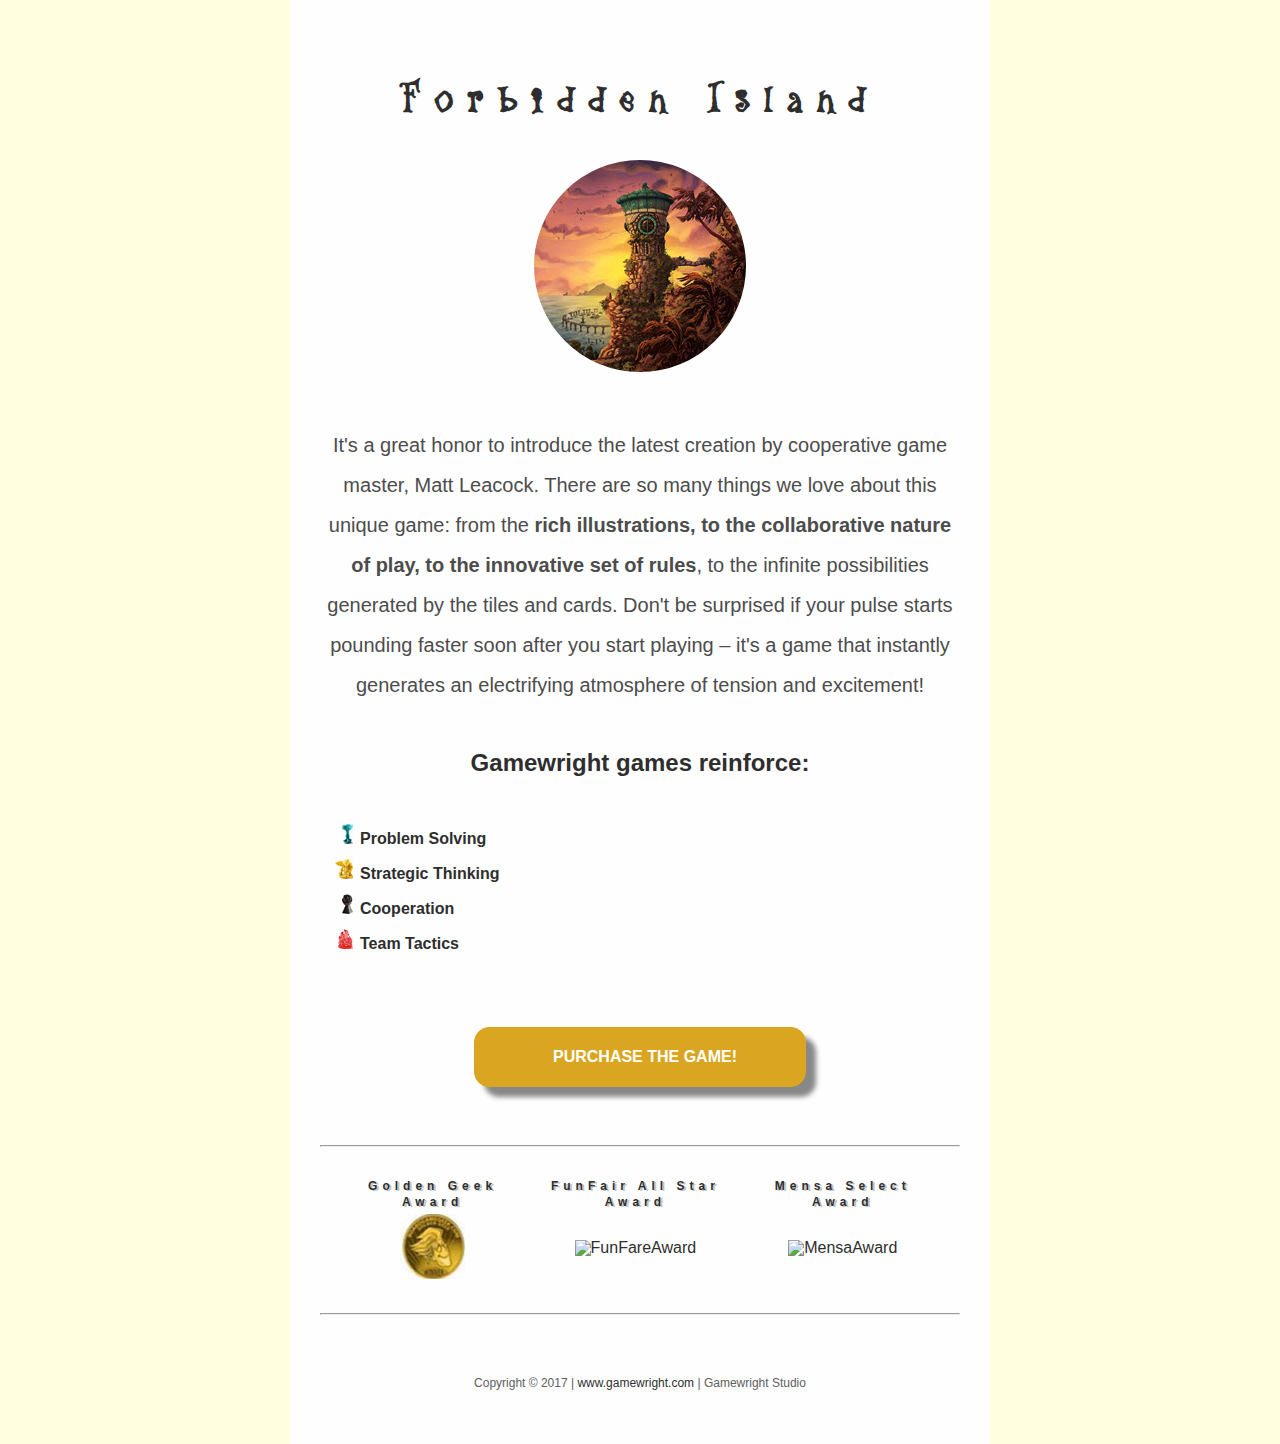
==== commit dbddfe73: "index upload" ====
--- a/digitasLGi/index.html
+++ b/digitasLGi/index.html
@@ -57,8 +57,8 @@
 	
 	span:hover { font-weight:bold; }
 	
-	#spacer1 { padding-top:25px; padding-bottom:25px; }
-	#spacer2 { padding-top:25px; padding-bottom:25px; }
+	.spacer1 { padding-top:25px; padding-bottom:25px; }
+	.spacer2 { padding-top:25px; padding-bottom:25px; }
 	
 	#container { background-color:#FEFEFE; padding:30px; }
 	
@@ -120,9 +120,11 @@
 <div id="container">
 		<header>    
             <h1>Forbidden Island</h1>
-            <a href="http://gamewright.shptron.com/products/productdetail/part_number=CEA317/374.0" target="_blank">
-            <img class="img-circle" src="images/forbidden-island.jpg" alt="forbidden-island-image" width="212px" height="212px" /></a>
-            <br/><br/>
+            <span><a href="http://gamewright.shptron.com/products/productdetail/part_number=CEA317/374.0" target="_blank">
+            <img class="img-circle" src="images/forbidden-island.jpg" alt="forbidden-island-image" width="212" height="212" /></a></span>
+            
+            <div class="spacer1"></div>
+            
             <div class="textStyle">It's a great honor to introduce the latest creation by cooperative game master, Matt Leacock. There are so many things we love about this unique game: from the <strong>rich illustrations, to the collaborative nature of play, to the innovative set of rules</strong>, to the infinite possibilities generated by the tiles and cards. Don't be surprised if your pulse starts pounding faster soon after you start playing – it's a game that instantly generates an electrifying atmosphere of tension and excitement!</div>
         </header>
         
@@ -137,7 +139,7 @@
         </article>
         
   
-  		<div id="spacer1"></div>
+  		<div class="spacer1"></div>
         
               
         <div id="cta">
@@ -145,16 +147,18 @@
         </div>
         
         
-		<div id="spacer1"></div>
+		<div class="spacer1"></div>
         
         <hr/>
        
         <article>        
-            <table cellpadding="0" cellspacing="0" border="0" align="center"> 
-                <tbody>
-                <th>Golden Geek Award</th>
-                <th>FunFair All Star Award</th>
-                <th>Mensa Select Award</th>
+            <table> 
+            	<tbody>
+            	<tr>
+                    <th>Golden Geek Award</th>
+                    <th>FunFair All Star Award</th>
+                    <th>Mensa Select Award</th>
+                </tr>    
 
                 <tr>
                     <td><img src="images/Golden-Geek-Award.jpg" alt="GoldenGeekAward" width="65" height="65" /></td>
@@ -167,7 +171,7 @@
            
         <hr/>
         
-        <div id="spacer2"></div>
+        <div class="spacer2"></div>
             
         <div id="footer">Copyright © 2017  |  <span><a id="dark" href="http://www.gamewright.com/" target="_blank">www.gamewright.com</a></span>  |  Gamewright Studio</div>
 
